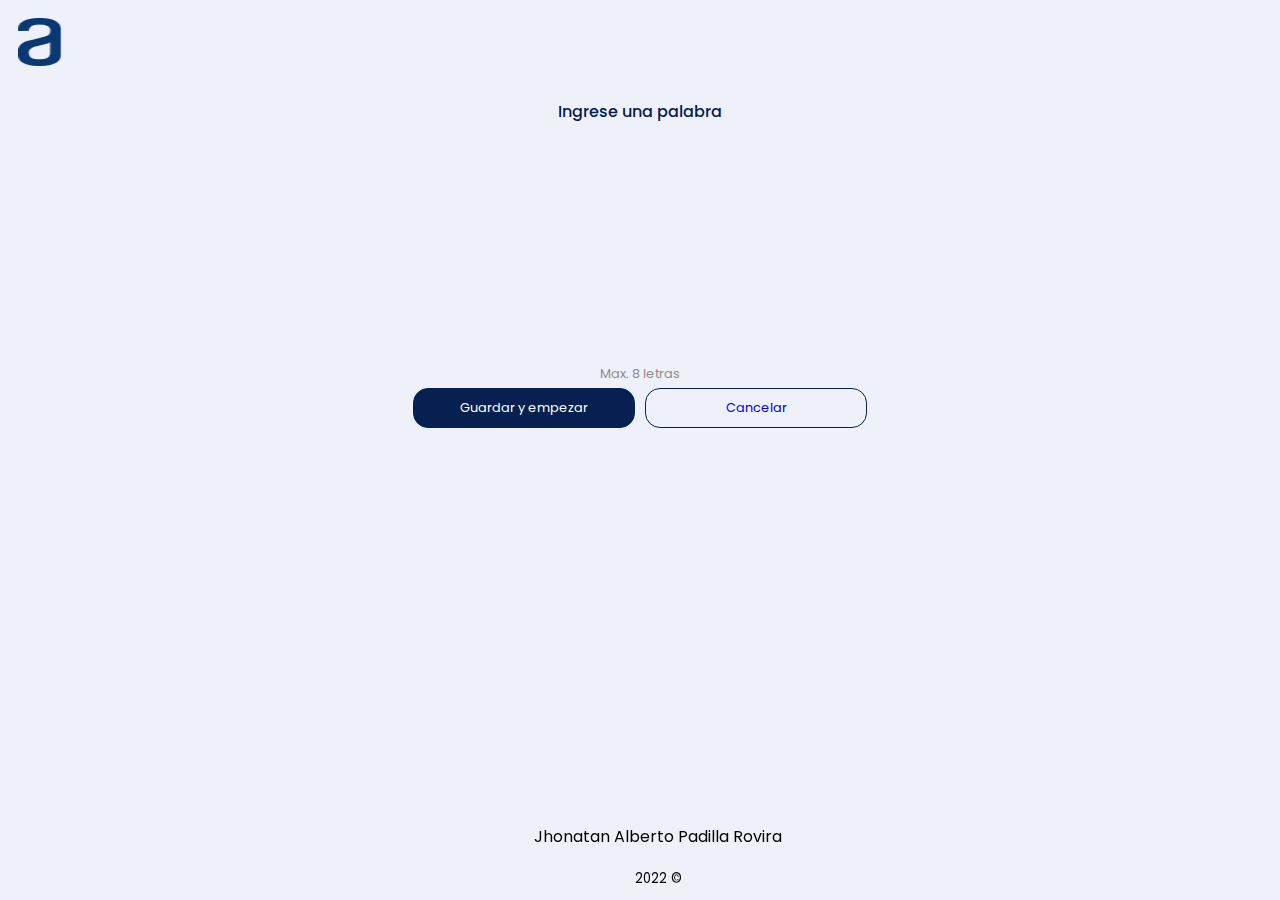
==== add-worlds.html @ 768c1777 "Se maquetó y se estilizo el sitio" ====
<!DOCTYPE html>
<html lang="en">
<head>
    <meta charset="UTF-8">
    <meta http-equiv="X-UA-Compatible" content="IE=edge">
    <meta name="viewport" content="width=device-width, initial-scale=1.0">
    <title>Ahorcado</title>
    <link rel="stylesheet" href="./css/style.css">
    <link rel="stylesheet" href="https://pro.fontawesome.com/releases/v5.10.0/css/all.css" integrity="sha384-AYmEC3Yw5cVb3ZcuHtOA93w35dYTsvhLPVnYs9eStHfGJvOvKxVfELGroGkvsg+p" crossorigin="anonymous"/>

</head>
<body>
    <header>
        <a href="https://www.aluracursos.com/" target="_blank">
            <img src="./img/alura.png" alt="logo alura">
        </a>
    </header>
    <div class="container">
        <main class="main">
            <p class="text text-blue">Ingrese una palabra</p>
            <div class="section">

            </div>
            <span class="message"><i class="fas fa-info-circle"></i> Max. 8 letras</span>
              <div class="group-button">
                  <a href="game.html" class="btn btn-blue border-blue">Guardar y empezar</a>
                  <a href="index.html" class="btn btn-white border-blue">Cancelar</a>
              </div>  
        </main>
    </div>
    <footer>
        <p>Jhonatan Alberto Padilla Rovira</p>
        <small>2022 &copy;</small>
    </footer>
</body>
</html>
---- css/style.css ----
@import url('https://fonts.googleapis.com/css2?family=Poppins:ital,wght@0,100;0,200;0,400;0,500;1,100;1,200&display=swap');

:root{
    --bg-color:#EFF1FA;
    --dark-blue:#052051;
    --ligth-blue:#0A3871;
}

body{
    background:var(--bg-color);
    font-family: 'Poppins', sans-serif;
    overflow-x: hidden;
}

header a img{
    width:44px;
    height:48px;
    padding: 10px;
}
.container{
    display:flex;
    flex-direction: column;
    justify-content: center;
    align-items: center;
    width: 100%;
    height:calc(100vh - 150px);

}
.buttons{
    display: flex;
    flex-direction: column;
    justify-content: center;
    align-items: center;
}
.group-button{
    display: flex;
    justify-content: center;
}
.btn{
    padding: 10px;
    margin: 5px;
    border-radius: 15px;
    width:200px;
    text-decoration: none;
    text-align: center;
    font-size: 0.8rem;
}
.btn-blue{
    background: var(--dark-blue);
    color: white;
}
.border-blue{
    border: 1px solid var(--dark-blue) ;
}

.border-white{
    background: white;
    color: var(--dark-blue);
}
footer{
    padding:10px;
    text-align:center;
    bottom: 0;
    position: fixed;
    width: 100%;
}

.message{
    text-align: center;
    display: block;
    font-size: 0.8em;
    color:rgb(141, 140, 140);
}
.text{
    font-weight: 500;
}
.text-blue{
    color: var(--dark-blue);
}
.section{
    height:calc(30%);
    display: flex;
    justify-content: center;
    align-items: center;
    flex-direction: column;
}
main{
    display: flex;
    flex-direction: column;
    align-items: center;
    width: 90%;
    height: 100%;
}

.world{
    text-align: center;
    font-weight: 700;
    text-transform: uppercase;
}

.letters{
    text-align: center;
    font-weight: 500;
    text-transform: uppercase;
}


@media (max-width: 700px){
    .group-button{
        width: 100%;
        display: flex;
        flex-direction: column;
        justify-content: center;
        align-items: center;
    }
    .btn{
        width: 90%;
    }
}
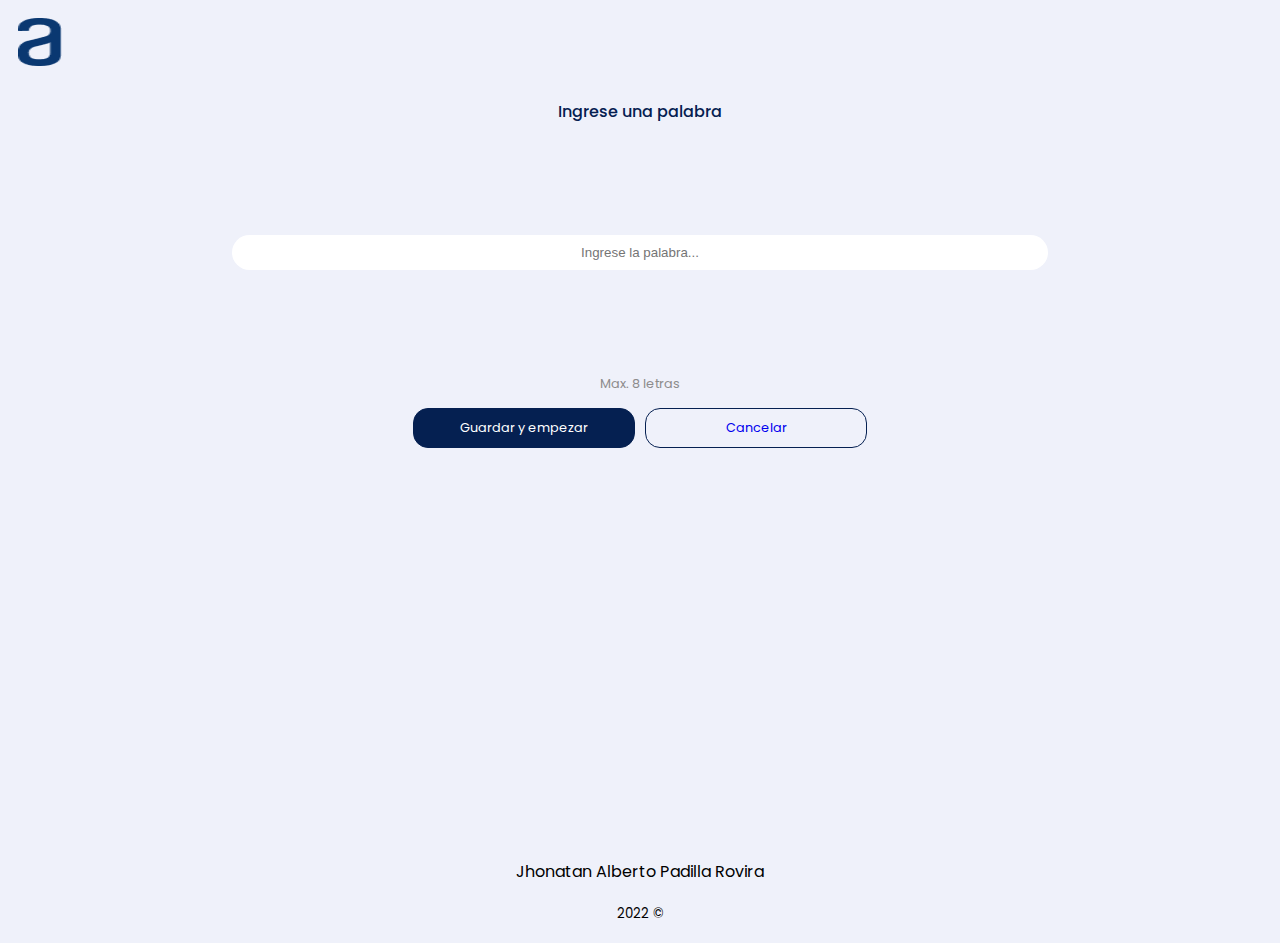
==== commit a02304e7: "Se creó la funcionalidad de agregar palabras" ====
--- a/add-worlds.html
+++ b/add-worlds.html
@@ -1,36 +1,48 @@
 <!DOCTYPE html>
 <html lang="en">
-<head>
-    <meta charset="UTF-8">
-    <meta http-equiv="X-UA-Compatible" content="IE=edge">
-    <meta name="viewport" content="width=device-width, initial-scale=1.0">
+  <head>
+    <meta charset="UTF-8" />
+    <meta http-equiv="X-UA-Compatible" content="IE=edge" />
+    <meta name="viewport" content="width=device-width, initial-scale=1.0" />
     <title>Ahorcado</title>
-    <link rel="stylesheet" href="./css/style.css">
-    <link rel="stylesheet" href="https://pro.fontawesome.com/releases/v5.10.0/css/all.css" integrity="sha384-AYmEC3Yw5cVb3ZcuHtOA93w35dYTsvhLPVnYs9eStHfGJvOvKxVfELGroGkvsg+p" crossorigin="anonymous"/>
-
-</head>
-<body>
+    <link rel="stylesheet" href="./css/style.css" />
+    <link
+      rel="stylesheet"
+      href="https://pro.fontawesome.com/releases/v5.10.0/css/all.css"
+      integrity="sha384-AYmEC3Yw5cVb3ZcuHtOA93w35dYTsvhLPVnYs9eStHfGJvOvKxVfELGroGkvsg+p"
+      crossorigin="anonymous"
+    />
+  </head>
+  <body>
     <header>
-        <a href="https://www.aluracursos.com/" target="_blank">
-            <img src="./img/alura.png" alt="logo alura">
-        </a>
+      <a href="https://www.aluracursos.com/" target="_blank">
+        <img src="./img/alura.png" alt="logo alura" />
+      </a>
     </header>
     <div class="container">
-        <main class="main">
-            <p class="text text-blue">Ingrese una palabra</p>
-            <div class="section">
-
-            </div>
-            <span class="message"><i class="fas fa-info-circle"></i> Max. 8 letras</span>
-              <div class="group-button">
-                  <a href="game.html" class="btn btn-blue border-blue">Guardar y empezar</a>
-                  <a href="index.html" class="btn btn-white border-blue">Cancelar</a>
-              </div>  
-        </main>
+      <main class="main">
+        <p class="text text-blue">Ingrese una palabra</p>
+        <div class="section section-add">
+          <input type="text" name="world" id="world" class="form-control" 
+          maxlength="8"
+          placeholder="Ingrese la palabra..."
+          />
+        </div>
+        <span class="message"
+          ><i class="fas fa-info-circle"></i> Max. 8 letras</span
+        >
+        <div class="group-button">
+          <a href="#" class="btn btn-blue border-blue" id="save"
+            >Guardar y empezar</a
+          >
+          <a href="index.html" class="btn btn-white border-blue">Cancelar</a>
+        </div>
+      </main>
     </div>
     <footer>
-        <p>Jhonatan Alberto Padilla Rovira</p>
-        <small>2022 &copy;</small>
+      <p>Jhonatan Alberto Padilla Rovira</p>
+      <small>2022 &copy;</small>
     </footer>
-</body>
-</html>+    <script src="./js/add-worlds-array.js" type="module"></script>
+  </body>
+</html>
--- a/css/style.css
+++ b/css/style.css
@@ -60,9 +60,7 @@
 footer{
     padding:10px;
     text-align:center;
-    bottom: 0;
-    position: fixed;
-    width: 100%;
+  
 }
 
 .message{
@@ -70,6 +68,7 @@
     display: block;
     font-size: 0.8em;
     color:rgb(141, 140, 140);
+    padding:10px;
 }
 .text{
     font-weight: 500;
@@ -104,6 +103,19 @@
     text-transform: uppercase;
 }
 
+.form-control{
+    padding: 10px;
+    width: 100%;
+    display: block;
+    border:none;
+    border-radius: 20px;
+    text-align: center;
+}
+
+.section-add{
+    width: 70%;
+}
+
 
 @media (max-width: 700px){
     .group-button{
@@ -118,3 +130,23 @@
     }
 }
 
+.alert{
+    padding:5px;
+    margin: 10px;
+    width: 100%;
+    text-align: center;
+    font-size: 0.8rem;
+    border-radius: 10px;
+}
+
+.alert-danger{
+    background: #faaeae;
+    border: 2px solid red;
+    color: red;
+}
+
+.alert-success{
+    background: #8bf78b;
+    border: 2px solid green;
+    color: green;
+}